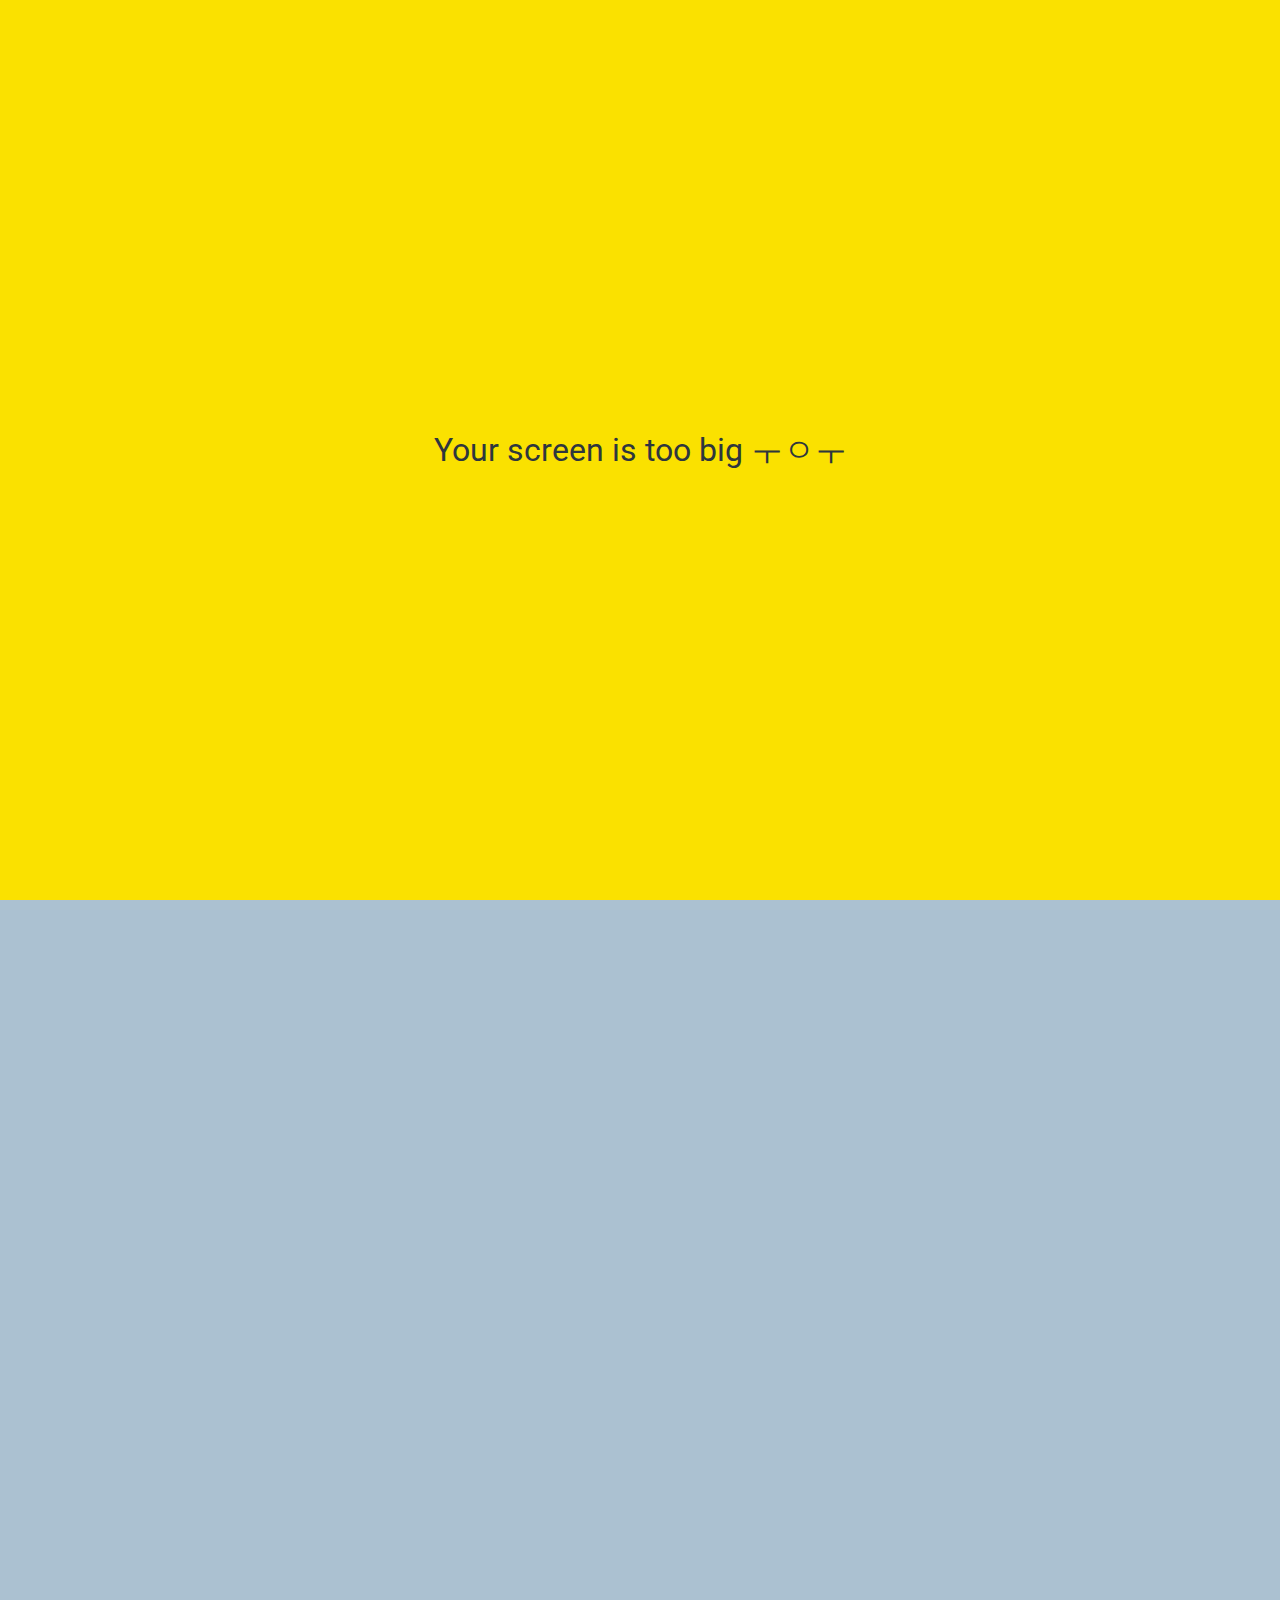
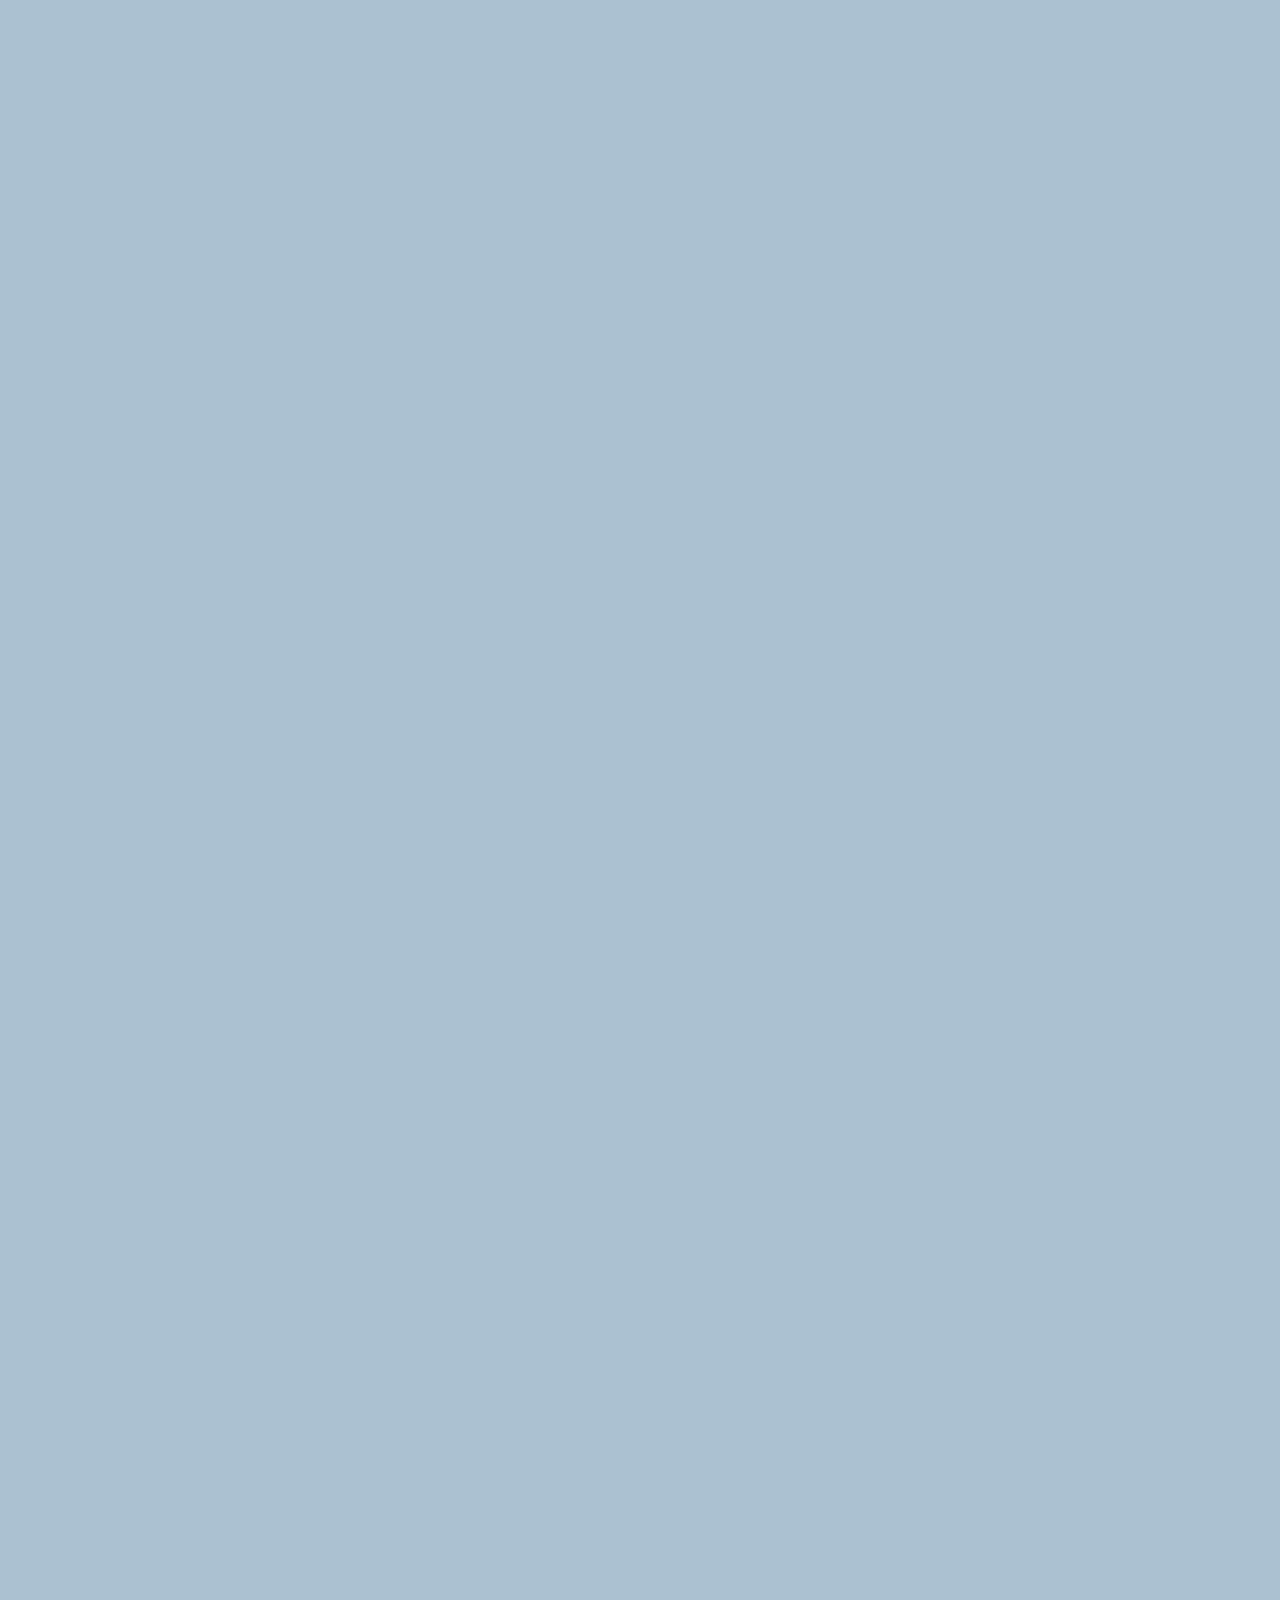
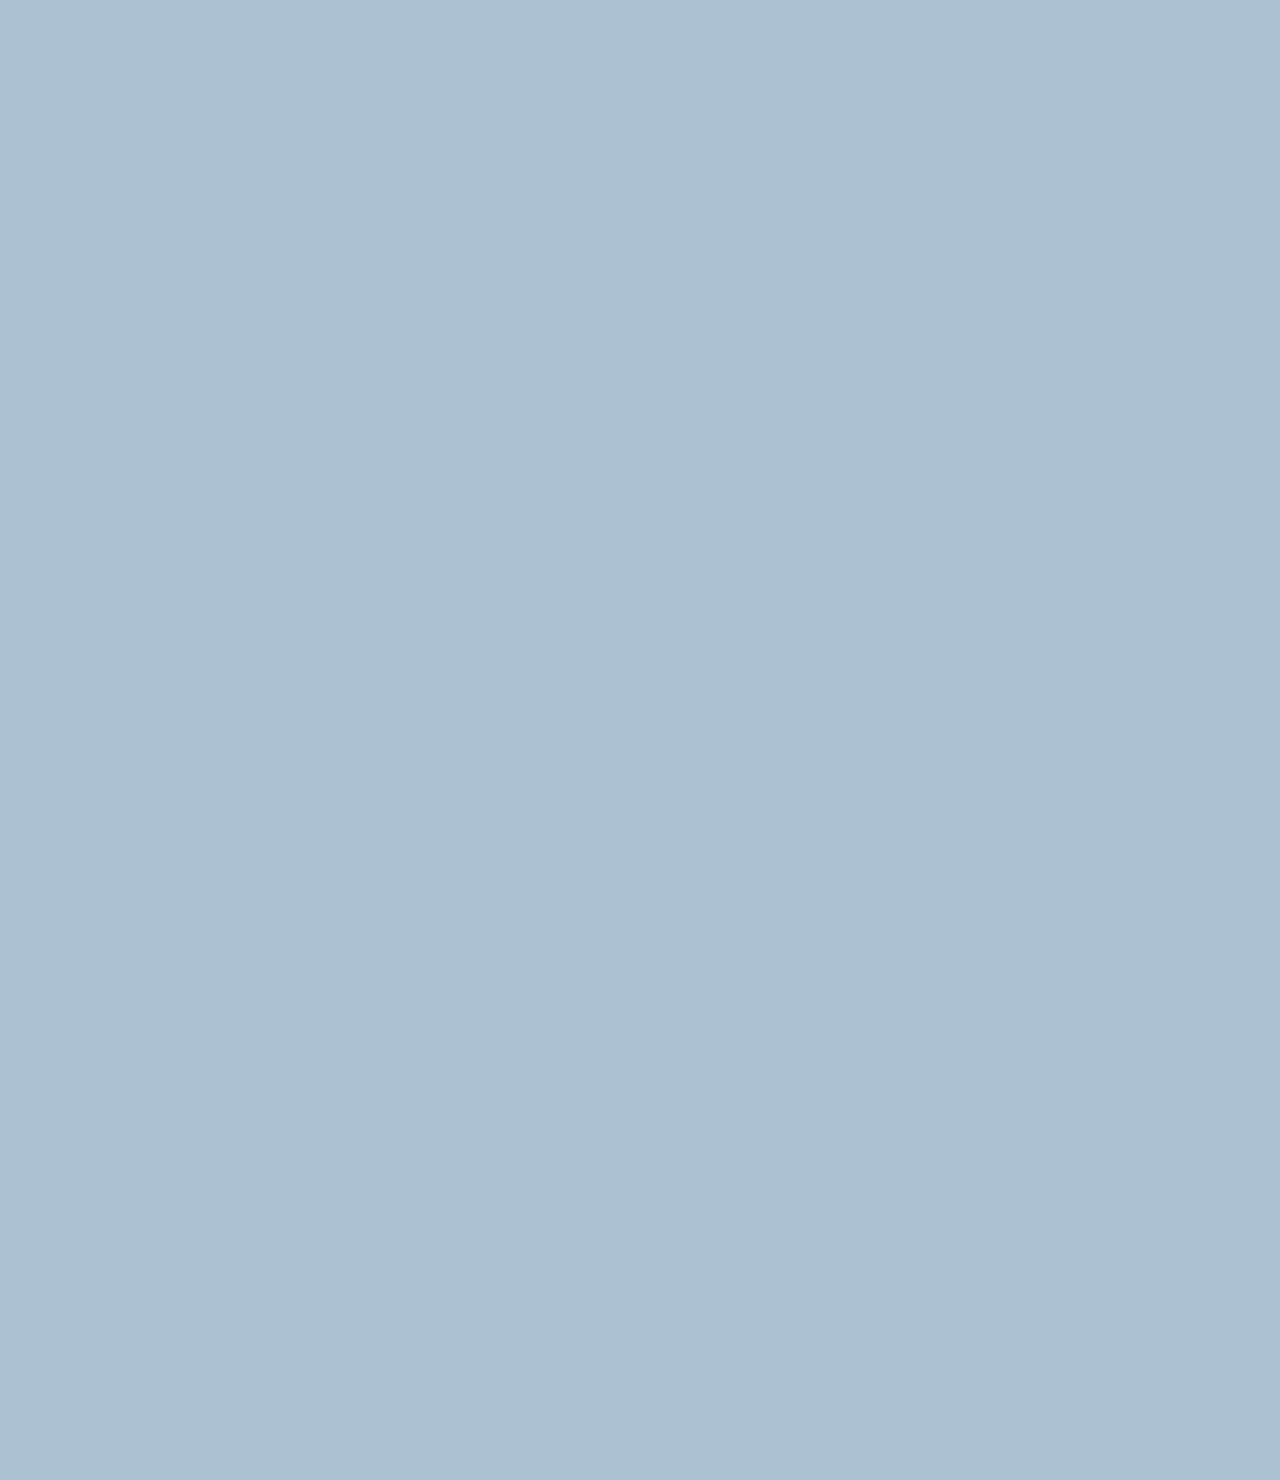
==== chat.html @ 674056e7 "Publish" ====
<!DOCTYPE html>
<html lang="en">
  <head>
    <link rel="stylesheet" href="css/styles.css" />
    <meta charset="UTF-8" />
    <meta name="viewport" content="width=device-width, initial-scale=1.0" />
    <title>Chat w/ MJ - Kokoa Clone</title>
  </head>
  <body id="chat-screen">
    <div class="status-bar">
      <div class="status-bar__column">
        <span>No Service</span>
        <i class="fas fa-wifi"></i>
      </div>
      <div class="status-bar__column">
        <span>18:43</span>
      </div>
      <div class="status-bar__column">
        <span>110%</span>
        <i class="fas fa-battery-quarter fa-lg"></i>
        <i class="fas fa-bolt"></i>
      </div>
    </div>

    <header class="alt-header">
      <div class="alt-header__column">
        <a href="chats.html">
          <i class="fas fa-angle-left fa-3x"></i>
        </a>
      </div>
      <div class="alt-header__column">
        <h1 class="alt-header__title">MJ Kim</h1>
      </div>
      <div class="alt-header__column">
        <span><i class="fas fa-search fa-lg"></i></span>
        <span><i class="fas fa-bars fa-lg"></i></span>
      </div>
    </header>

    <main class="main-screen main-chat">
      <div class="chat__timestamp">Tuesday, June 30, 2020</div>
      <div class="message-row">
        <img src="https://avatars1.githubusercontent.com/u/72929842" />
        <div class="message-row__content">
          <span class="message__author">MJ Kim</span>
          <div class="message__info">
            <span class="message__bubble">Hi!</span>
            <span class="message__time">21:27</span>
          </div>
        </div>
      </div>
      <div class="message-row message-row--own">
        <div class="message-row__content">
          <div class="message__info">
            <span class="message__bubble">What's up!</span>
            <span class="message__time">21:27</span>
          </div>
        </div>
      </div>
    </main>

    <form class="reply">
      <div class="reply__column">
        <i class="far fa-plus-square fa-lg"></i>
      </div>
      <div class="reply__column">
        <input type="text" placeholder="Write a message..." />
        <i class="far fa-smile-beam fa-lg"></i>
        <button>
          <i class="fas fa-arrow-up"></i>
        </button>
      </div>
    </form>

    <div id="no-mobile">
      <span>Your screen is too big ㅜㅇㅜ</span>
    </div>

    <script
      src="https://kit.fontawesome.com/6478f529f2.js"
      crossorigin="anonymous"
    ></script>
  </body>
</html>
---- css/styles.css ----
@import url("https://fonts.googleapis.com/css2?family=Roboto:wght@400;500&display=swap");

@import "reset.css";
@import "variables.css";

/* Components */
@import "components/status-bar.css";
@import "components/nav-bar.css";
@import "components/screen-header.css";
@import "components/user-components.css";
@import "components/badge.css";
@import "components/icon-row.css";
@import "components/alt-screen-header.css";
@import "components/no-mobile.css";

/* Screens */
@import "screens/login.css";
@import "screens/friends.css";
@import "screens/find.css";
@import "screens/more.css";
@import "screens/settings.css";
@import "screens/chat.css";

body {
  color: #2e363e;
  font-family: "Roboto", "Helvetica Neue", sans-serif;
}

.main-screen {
  padding: 0px var(--horizontal-space);
}
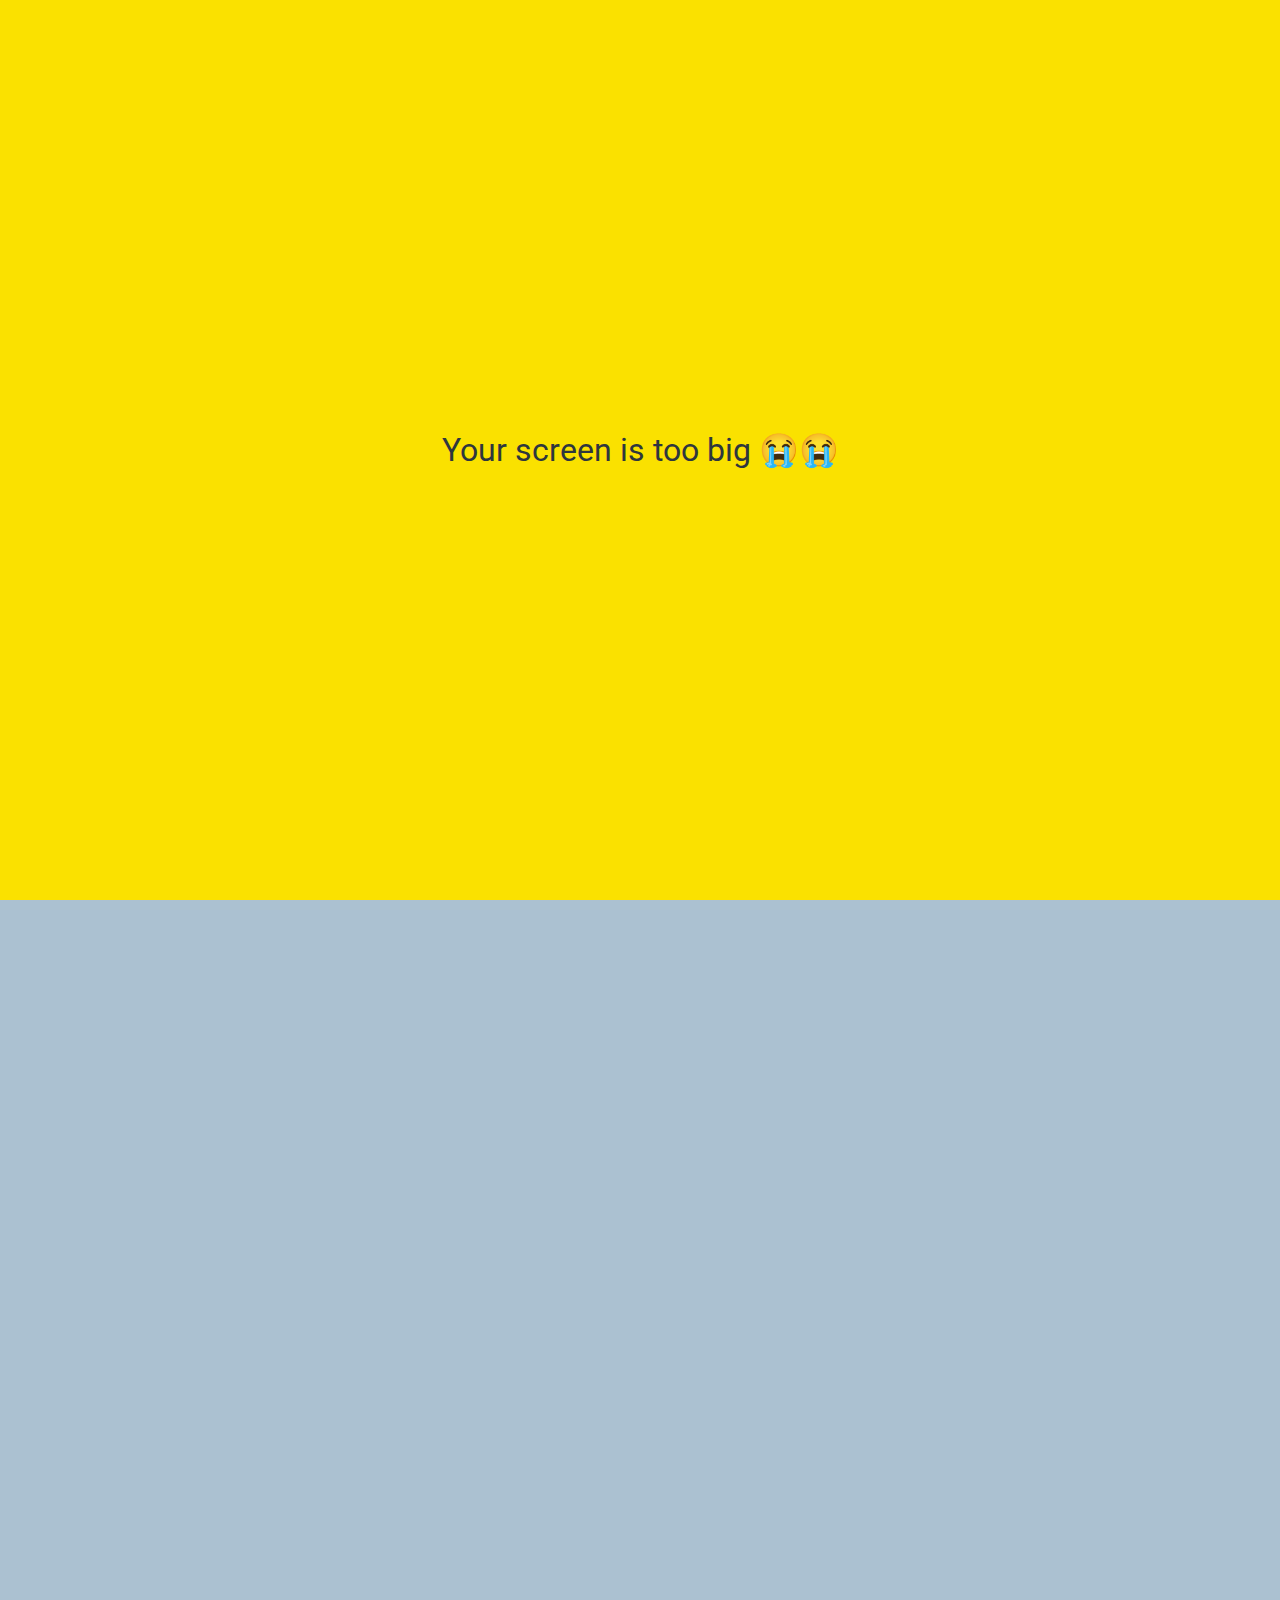
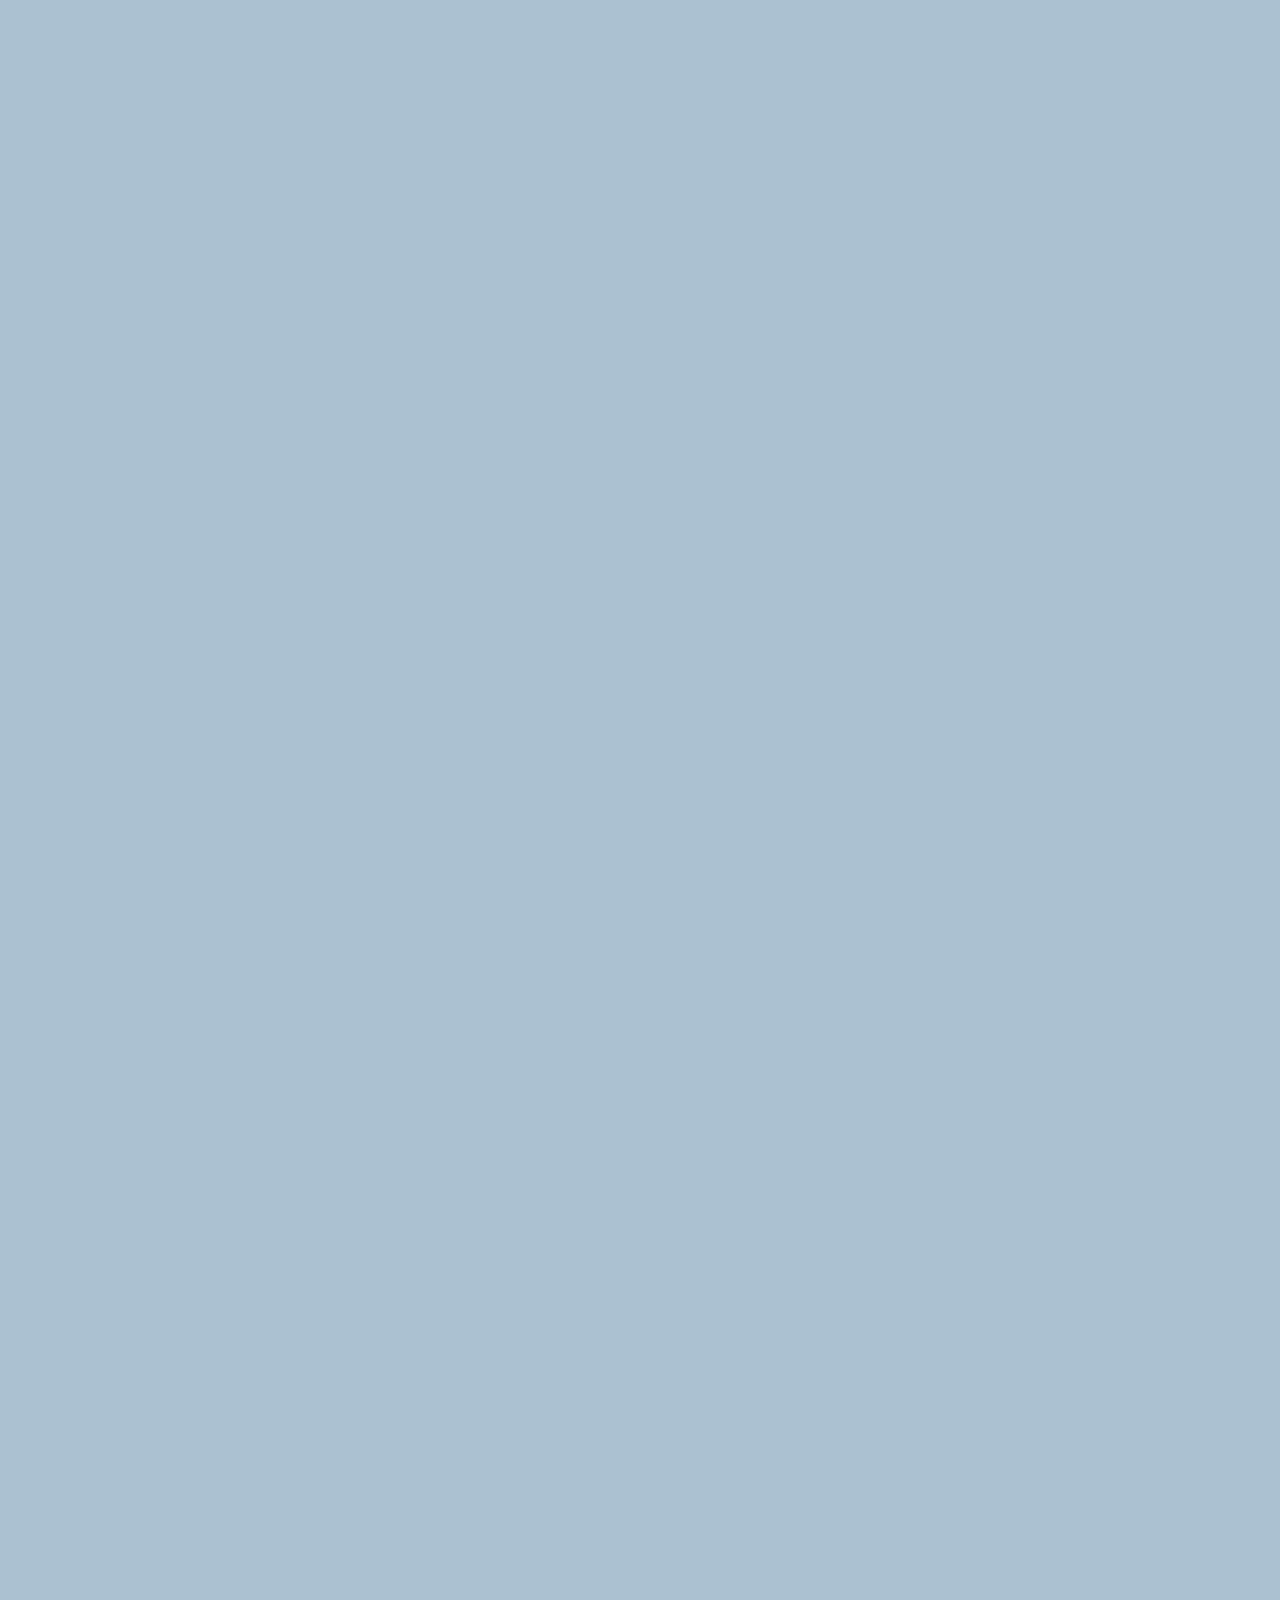
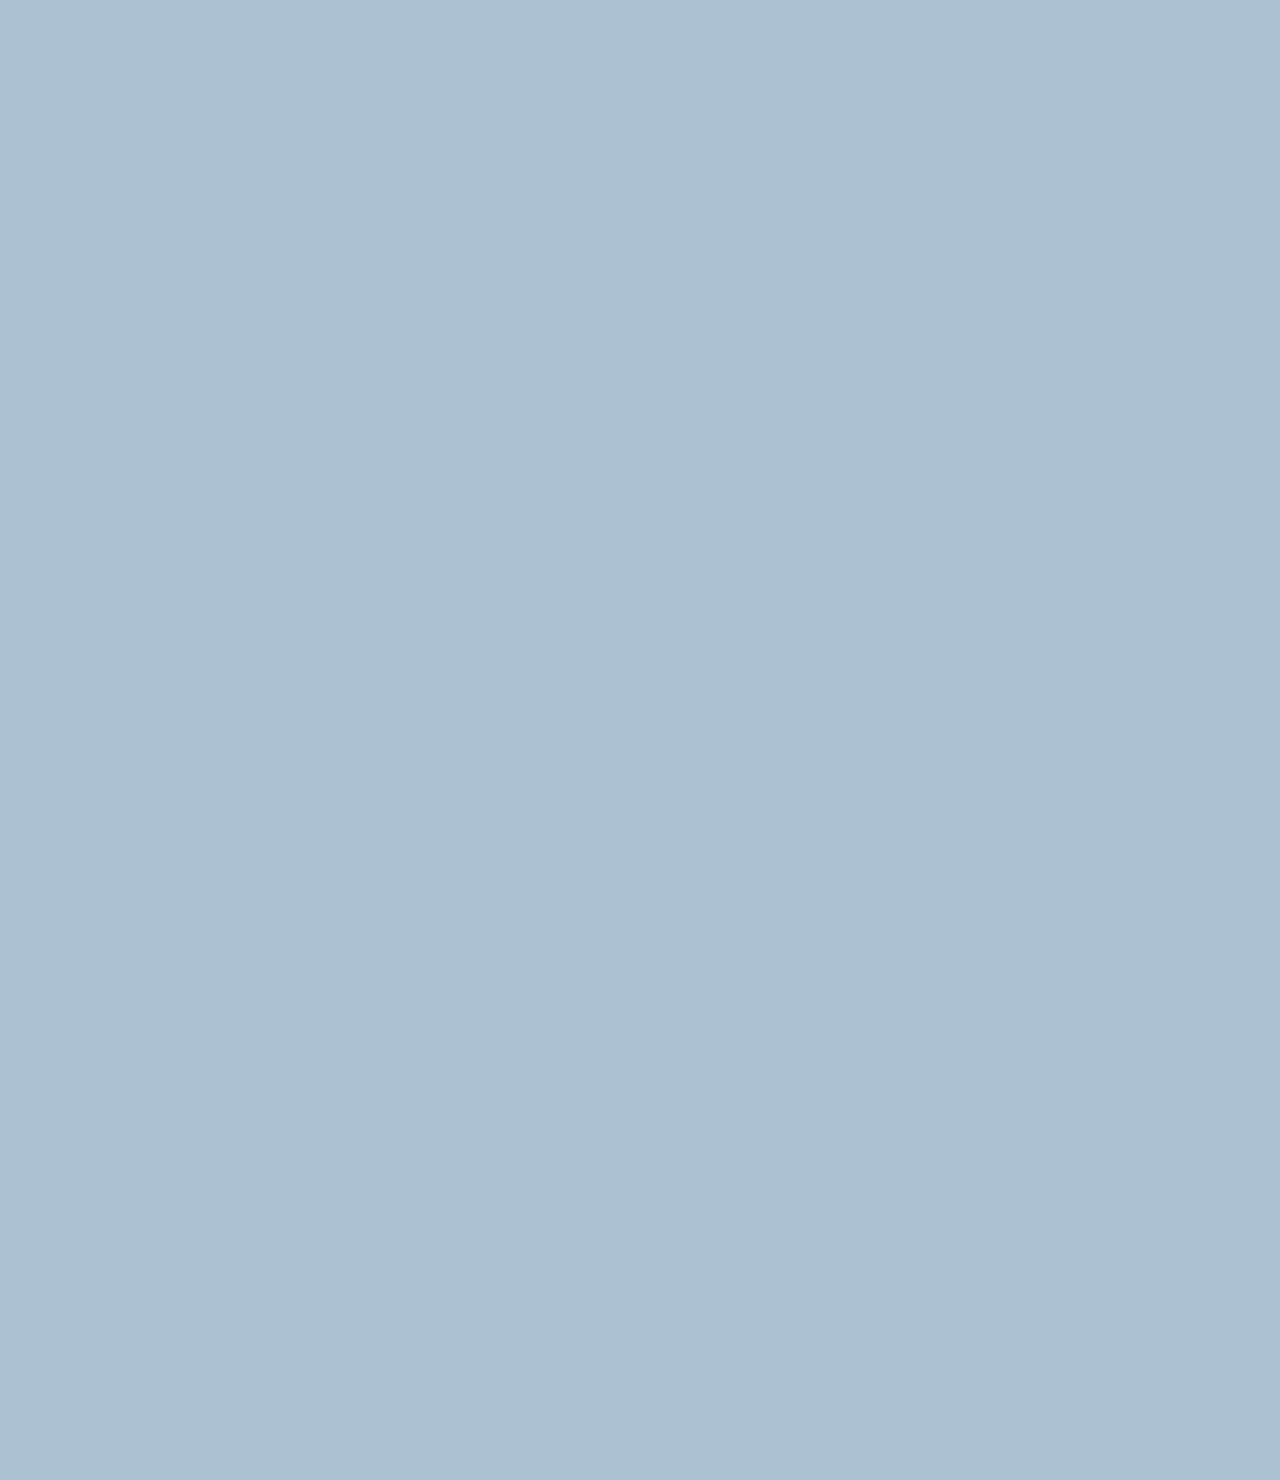
==== commit 507dea15: "ㅜㅜ -> 😭" ====
--- a/chat.html
+++ b/chat.html
@@ -73,7 +73,7 @@
     </form>
 
     <div id="no-mobile">
-      <span>Your screen is too big ㅜㅇㅜ</span>
+      <span>Your screen is too big 😭😭</span>
     </div>
 
     <script
